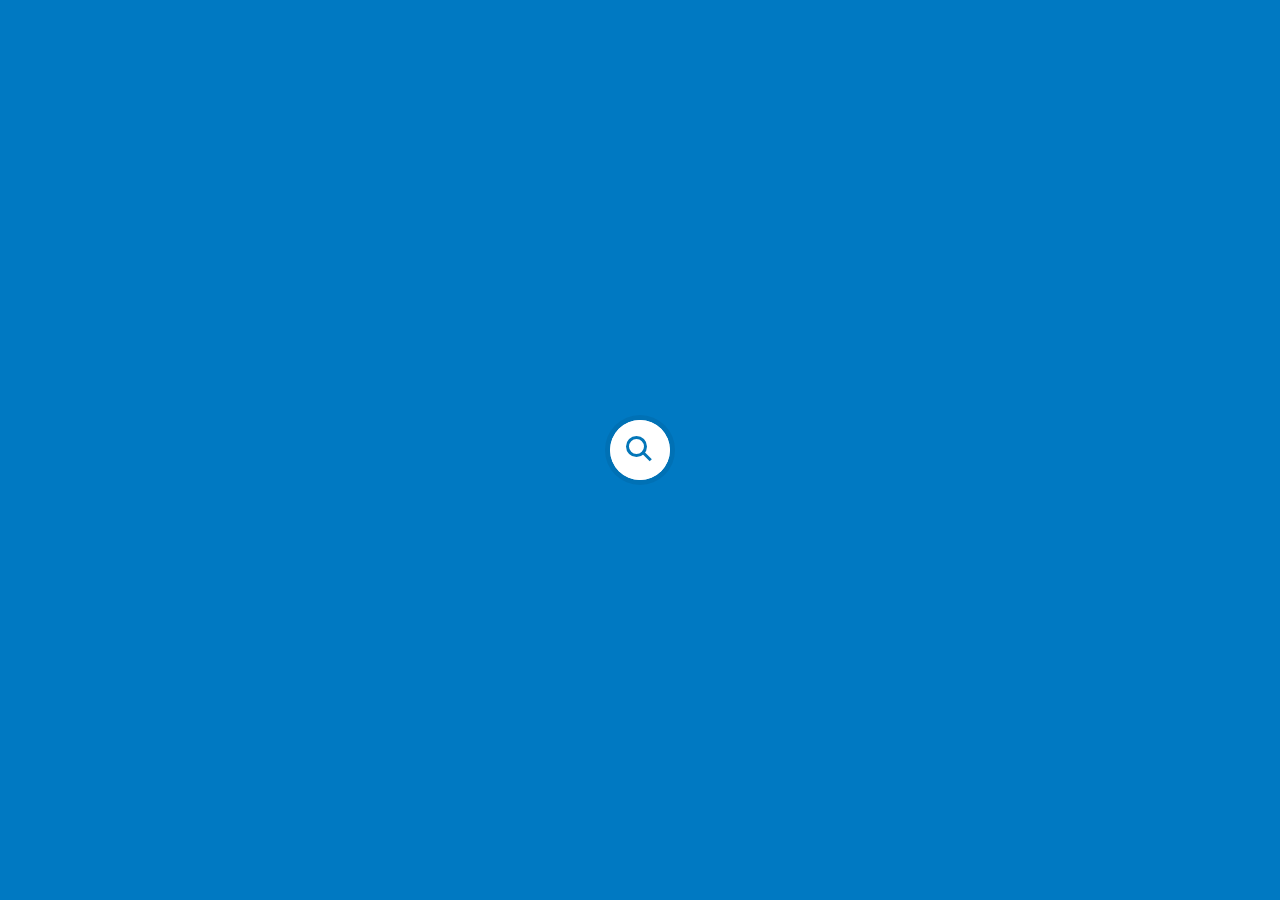
==== web/index.html @ 606bef0f "Add working search bar." ====
<!DOCTYPE html>
<html lang="en">
<head>
    <meta charset="UTF-8">
    <title>GPN-Hackathon</title>
    <link rel="stylesheet" href="css/style.css">
    <link rel="stylesheet"
          href="https://fonts.googleapis.com/css?family=Varela+Round&display=swap">
</head>
<body>

<div class="search">
    <div class="icon">
    </div>
    <div class="input">
        <input type="text" placeholder="Поиск" id="mysearch">
    </div>
    <span class="clear" onclick="document.getElementById('mysearch').value = ''"></span>
</div>

<script>
    const icon = document.querySelector('.icon');
    const search = document.querySelector('.search');
    icon.onclick = function (){
        search.classList.toggle('active')
    }
</script>
</body>
</html>
---- web/css/style.css ----
@import url('https://fonts.googleapis.com/css?family=Poppins:200,300,400,500,600,700,800,900&display=swap');
* {
    margin: 0;
    padding: 0;
    box-sizing: border-box;
    font-family: 'Poppins', sans-serif;
}
body{
    display: flex;
    justify-content: center;
    align-items: center;
    min-height: 100vh;
    background: #0079c2;
}
.search
{
    position: relative;
    width: 60px;
    height: 60px;
    background: #fff;
    border-radius: 60px;
    transition: 0.5s;
    box-shadow: 0 0 0 5px #0071b5;
    overflow: hidden;
}

.search.active{
    width: 360px;
}

.search .icon{
    position: absolute;
    top: 0;
    left: 0;
    width: 60px;
    height: 60px;
    background: #fff;
    border-radius: 60px;
    display: flex;
    justify-content: center;
    align-items: center;
    z-index: 1000;
    cursor: pointer;
}

.search .icon::before{
    content: '';
    position: absolute;
    width: 15px;
    height: 15px;
    border: 3px solid #0376b8;
    border-radius: 50%;
    transform: translate(-4px, -4px);
}

.search .icon::after{
    content: '';
    position: absolute;
    width: 3px;
    height: 12px;
    background: #0376b8;
    transform: translate(6px, 6px) rotate(315deg);
}

.search .input
{
    position: relative;
    width: 300px;
    height: 60px;
    left: 60px;
    display: flex;
    justify-content: center;
    align-items: center;
}

.search .input input{
    position: absolute;
    top: 0;
    width: 100%;
    height: 100%;
    border: none;
    outline: none;
    font-size: 18px;
    padding: 10px 0;
}

.clear{
    position: absolute;
    top: 50%;
    transform: translateY(-50%);
    width: 15px;
    height: 15px;
    right: 15px;
    cursor: pointer;
    display: flex;
    justify-content: center;
    align-items: center;
}

.clear::before{
    position: absolute;
    content: '';
    width: 1px;
    height: 15px;
    background: #999;
    transform: rotate(45deg);
}

.clear::after{
    position: absolute;
    content: '';
    width: 1px;
    height: 15px;
    background: #999;
    transform: rotate(315deg);
}
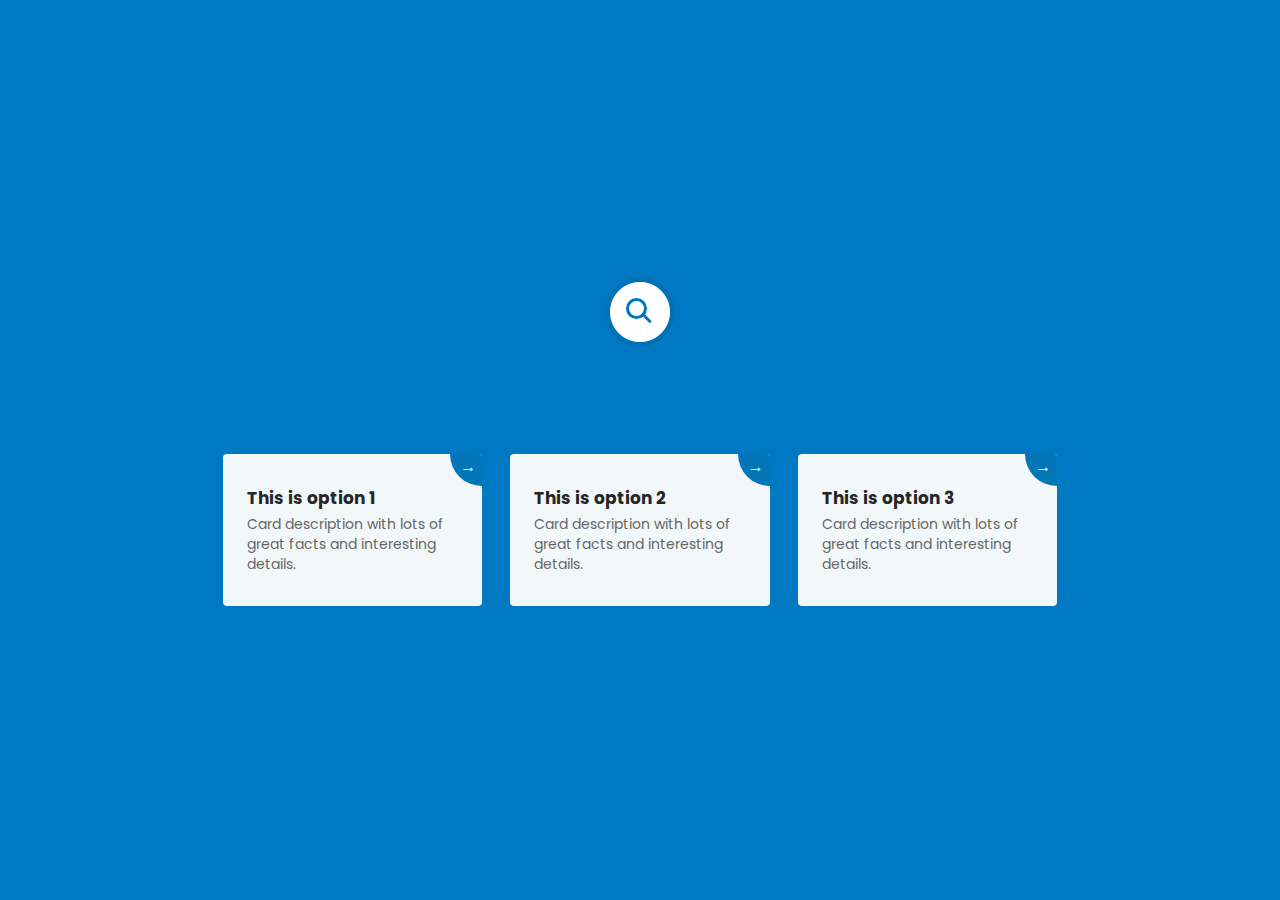
==== commit 89a6bf79: "Cards has been added" ====
--- a/web/index.html
+++ b/web/index.html
@@ -18,6 +18,49 @@
     <span class="clear" onclick="document.getElementById('mysearch').value = ''"></span>
 </div>
 
+
+<ul class="companies">
+
+    <li class="container">
+        <a class="card1" href="#">
+            <h3>This is option 1</h3>
+            <p class="small">Card description with lots of great facts and interesting details.</p>
+            <div class="go-corner" href="#">
+                <div class="go-arrow">
+                    →
+                </div>
+            </div>
+        </a>
+    </li>
+
+
+    <li class="container">
+        <a class="card1" href="#">
+            <h3>This is option 2</h3>
+            <p class="small">Card description with lots of great facts and interesting details.</p>
+            <div class="go-corner" href="#">
+                <div class="go-arrow">
+                    →
+                </div>
+            </div>
+        </a>
+    </li>
+
+    <li class="container">
+        <a class="card1" href="#">
+            <h3>This is option 3</h3>
+            <p class="small">Card description with lots of great facts and interesting details.</p>
+            <div class="go-corner" href="#">
+                <div class="go-arrow">
+                    →
+                </div>
+            </div>
+        </a>
+    </li>
+
+</ul>
+
+
 <script>
     const icon = document.querySelector('.icon');
     const search = document.querySelector('.search');
--- a/web/css/style.css
+++ b/web/css/style.css
@@ -1,4 +1,6 @@
 @import url('https://fonts.googleapis.com/css?family=Poppins:200,300,400,500,600,700,800,900&display=swap');
+@import url('https://fonts.googleapis.com/css?family=Nunito:400,700');
+
 * {
     margin: 0;
     padding: 0;
@@ -7,6 +9,7 @@
 }
 body{
     display: flex;
+    flex-direction: column;
     justify-content: center;
     align-items: center;
     min-height: 100vh;
@@ -113,4 +116,112 @@
     height: 15px;
     background: #999;
     transform: rotate(315deg);
-}+}
+
+
+
+
+.companies {
+    display: flex;
+    margin-top: 100px;
+    list-style-type: none;
+    flex-wrap: wrap;
+    justify-content: space-between;
+}
+
+
+.container {
+    width: 100%;
+    height: 100%;
+    display: flex;
+    flex-wrap: wrap;
+    align-items: center;
+    justify-content: center;
+    flex-basis: 33%;
+}
+
+.card1 h3 {
+    color: #262626;
+    font-size: 17px;
+    line-height: 24px;
+    font-weight: 700;
+    margin-bottom: 4px;
+}
+
+.card1 p {
+    font-size: 17px;
+    font-weight: 400;
+    line-height: 20px;
+    color: #666666;
+
+}
+
+p.small {
+    font-size: 14px;
+}
+
+.go-corner {
+    display: flex;
+    align-items: center;
+    justify-content: center;
+    position: absolute;
+    width: 32px;
+    height: 32px;
+    overflow: hidden;
+    top: 0;
+    right: 0;
+    background-color: #0376b8;
+    border-radius: 0 4px 0 32px;
+}
+
+.go-arrow {
+    margin-top: -4px;
+    margin-right: -4px;
+    color: white;
+    font-family: courier, sans;
+}
+
+.card1 {
+    display: block;
+    position: relative;
+    max-width: 262px;
+    background-color: #f2f8f9;
+    border-radius: 4px;
+    padding: 32px 24px;
+    margin: 12px;
+    text-decoration: none;
+    z-index: 0;
+    overflow: hidden;
+
+}
+
+.card1:before {
+     content: "";
+     position: absolute;
+     z-index: -1;
+     top: -16px;
+     right: -16px;
+     background: #0376b8;
+     height: 32px;
+     width: 32px;
+     border-radius: 32px;
+     transform: scale(1);
+     transform-origin: 50% 50%;
+     transition: transform 0.25s ease-out;
+}
+
+.card1:hover:before {
+     transform: scale(21);
+ }
+
+
+.card1:hover h3 {
+    transition: all 0.3s ease-out;
+    color: #ffffff;
+}
+
+.card1:hover p {
+    transition: all 0.3s ease-out;
+    color: rgba(255, 255, 255, 0.8);
+}
+
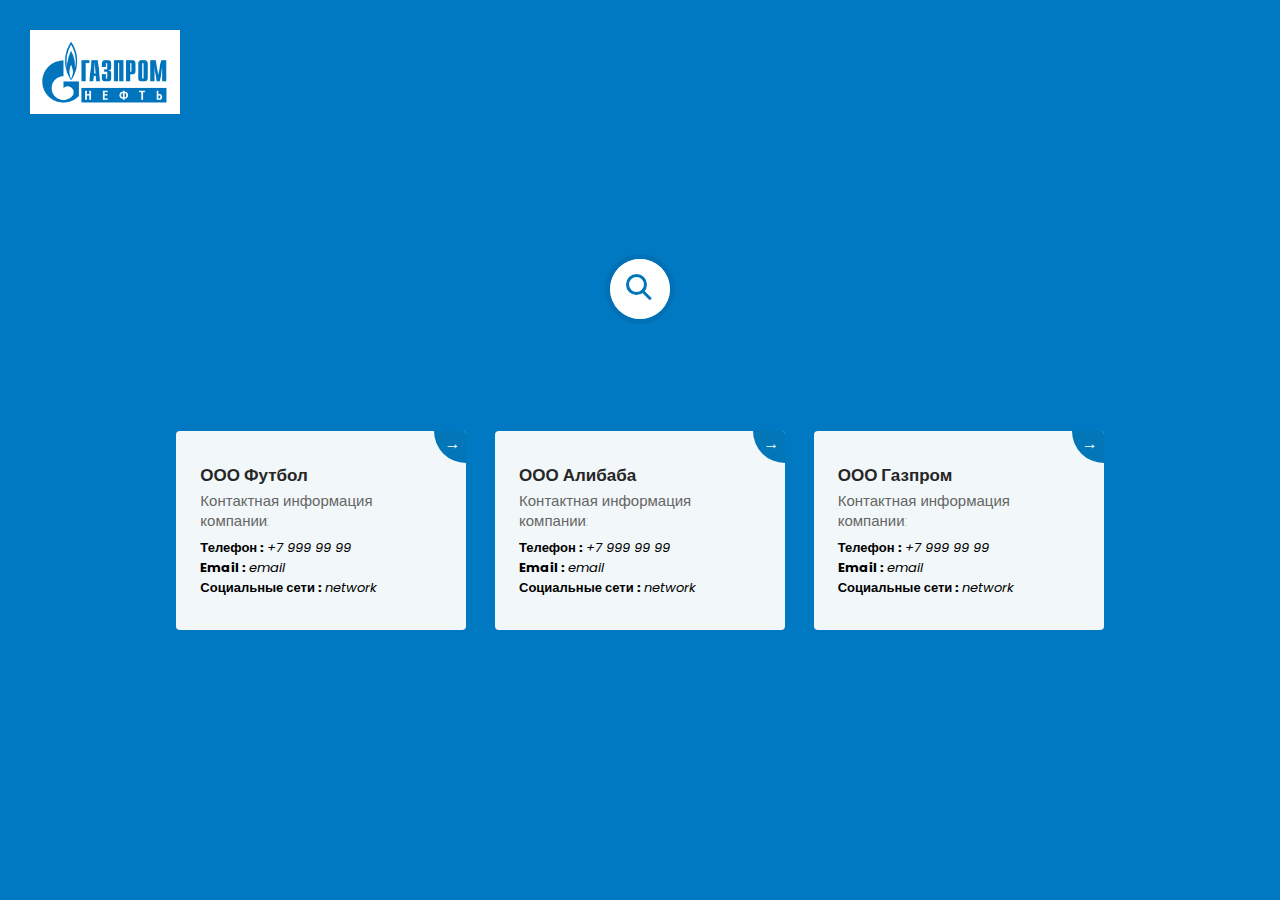
==== commit 9fa09440: "Cards has been added" ====
--- a/web/index.html
+++ b/web/index.html
@@ -9,11 +9,16 @@
 </head>
 <body>
 
+
+<div class="logo">
+    <img src="logo/logo.jpeg">
+</div>
+
 <div class="search">
     <div class="icon">
     </div>
     <div class="input">
-        <input type="text" placeholder="Поиск" id="mysearch">
+        <input type="text" placeholder="Поиск" id="mysearch" style="padding-right: 35px">
     </div>
     <span class="clear" onclick="document.getElementById('mysearch').value = ''"></span>
 </div>
@@ -21,23 +26,14 @@
 
 <ul class="companies">
 
-    <li class="container">
-        <a class="card1" href="#">
-            <h3>This is option 1</h3>
-            <p class="small">Card description with lots of great facts and interesting details.</p>
-            <div class="go-corner" href="#">
-                <div class="go-arrow">
-                    →
-                </div>
-            </div>
-        </a>
-    </li>
-
 
     <li class="container">
         <a class="card1" href="#">
-            <h3>This is option 2</h3>
-            <p class="small">Card description with lots of great facts and interesting details.</p>
+            <h3>ООО Футбол</h3>
+            <p class="small">Контактная информация компании: </p>
+            <p class="phone"><strong> Телефон : </strong> <i class="phone-value"> +7 999 99 99 </i></p>
+            <p class="email"><strong> Email : </strong> <i class="email-value"> email </i></p>
+            <p class="social-network"><strong> Социальные сети : </strong> <i class="social-network-value"> network </i> </p>
             <div class="go-corner" href="#">
                 <div class="go-arrow">
                     →
@@ -48,8 +44,26 @@
 
     <li class="container">
         <a class="card1" href="#">
-            <h3>This is option 3</h3>
-            <p class="small">Card description with lots of great facts and interesting details.</p>
+            <h3>ООО Алибаба</h3>
+            <p class="small">Контактная информация компании: </p>
+            <p class="phone"><strong> Телефон : </strong> <i class="phone-value"> +7 999 99 99 </i></p>
+            <p class="email"><strong> Email : </strong> <i class="email-value"> email </i></p>
+            <p class="social-network"><strong> Социальные сети : </strong> <i class="social-network-value"> network </i> </p>
+            <div class="go-corner" href="#">
+                <div class="go-arrow">
+                    →
+                </div>
+            </div>
+        </a>
+    </li>
+
+    <li class="container">
+        <a class="card1" href="#">
+            <h3>ООО Газпром</h3>
+            <p class="small">Контактная информация компании: </p>
+            <p class="phone"><strong> Телефон : </strong> <i class="phone-value"> +7 999 99 99 </i></p>
+            <p class="email"><strong> Email : </strong> <i class="email-value"> email </i></p>
+            <p class="social-network"><strong> Социальные сети : </strong> <i class="social-network-value"> network </i> </p>
             <div class="go-corner" href="#">
                 <div class="go-arrow">
                     →
--- a/web/css/style.css
+++ b/web/css/style.css
@@ -68,6 +68,7 @@
 .search .input
 {
     position: relative;
+    padding: 5px;
     width: 300px;
     height: 60px;
     left: 60px;
@@ -104,7 +105,7 @@
     position: absolute;
     content: '';
     width: 1px;
-    height: 15px;
+    height: 16px;
     background: #999;
     transform: rotate(45deg);
 }
@@ -135,7 +136,7 @@
     height: 100%;
     display: flex;
     flex-wrap: wrap;
-    align-items: center;
+    align-items: flex-start;
     justify-content: center;
     flex-basis: 33%;
 }
@@ -149,15 +150,21 @@
 }
 
 .card1 p {
-    font-size: 17px;
+    font-size: 13px;
     font-weight: 400;
     line-height: 20px;
+    color: #000000;
+
+}
+
+.card1 .phone {
+    padding-top: 7px;
+}
+
+p.small {
     color: #666666;
-
-}
-
-p.small {
-    font-size: 14px;
+    font-size: 15px;
+    font-weight: 20;
 }
 
 .go-corner {
@@ -184,7 +191,7 @@
 .card1 {
     display: block;
     position: relative;
-    max-width: 262px;
+    max-width: 320px;
     background-color: #f2f8f9;
     border-radius: 4px;
     padding: 32px 24px;
@@ -225,3 +232,14 @@
     color: rgba(255, 255, 255, 0.8);
 }
 
+.logo {
+    position: absolute;
+    z-index: 0;
+    top: 30px;
+    left: 30px;
+}
+
+.logo img {
+    width: 150px;
+}
+
